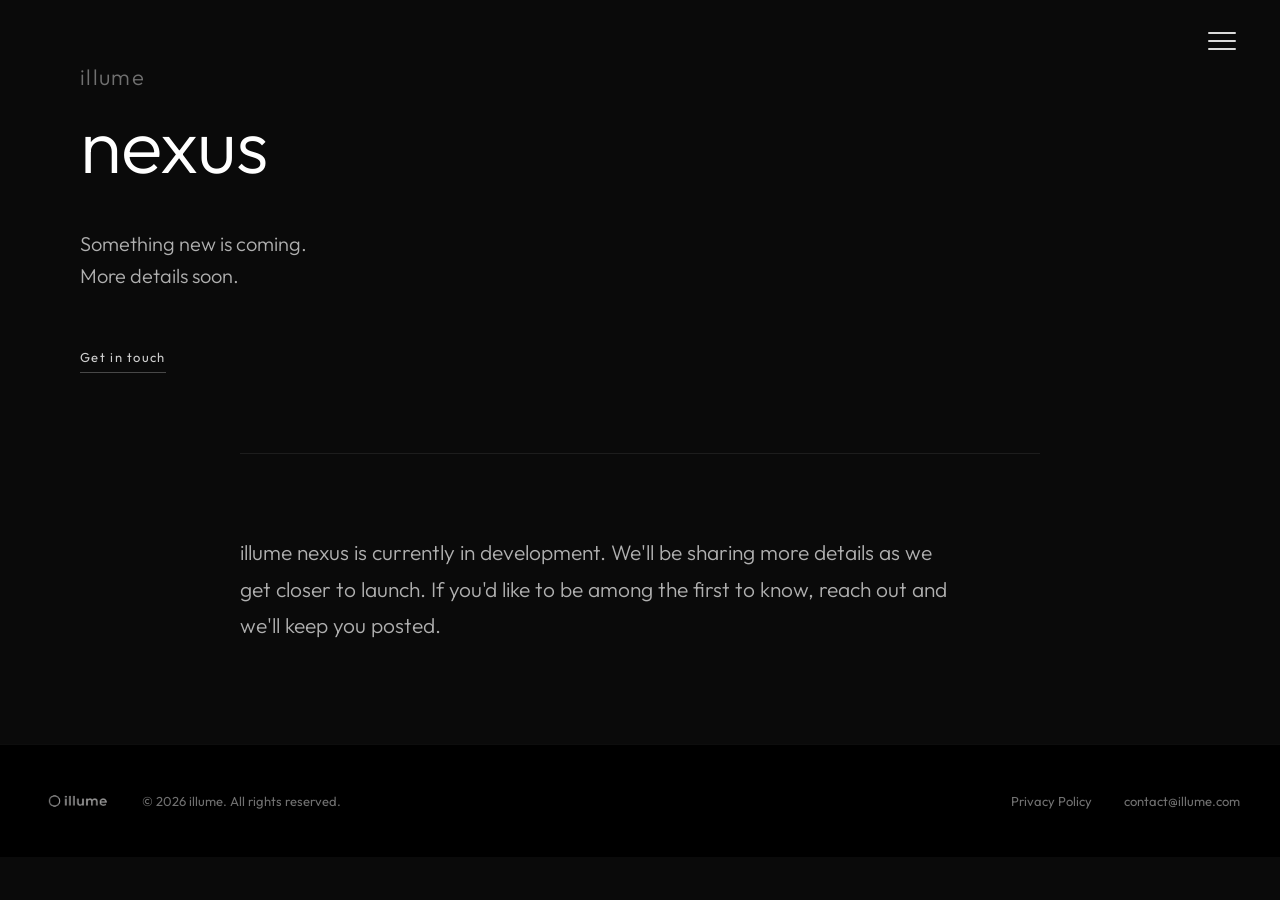
==== nexus.html @ a53962c6 "update Co-authored-by: Copilot <copilot@github.com>" ====
<!DOCTYPE html>
<html lang="en">
<head>
    <meta charset="UTF-8">
    <meta name="viewport" content="width=device-width, initial-scale=1.0">
    <title>illume nexus — Coming Soon</title>
    <link rel="preconnect" href="https://fonts.googleapis.com">
    <link rel="preconnect" href="https://fonts.gstatic.com" crossorigin>
    <link href="https://fonts.googleapis.com/css2?family=Outfit:wght@300;400;500;600;700;800&display=swap" rel="stylesheet">
    <link rel="stylesheet" href="styles.css">
</head>
<body>

    <!-- Navigation -->
    <nav class="navbar">
        <button class="hamburger" id="hamburger" aria-label="Open menu">
            <span></span>
            <span></span>
            <span></span>
        </button>
    </nav>
    <div class="nav-overlay" id="navOverlay">
        <button class="nav-close" id="navClose" aria-label="Close menu">✕</button>
        <ul class="nav-overlay-menu">
            <li><a href="index.html" class="nav-overlay-link">Home</a></li>
            <li><a href="reach.html" class="nav-overlay-link">Reach</a></li>
            <li><a href="nexus.html" class="nav-overlay-link">Nexus</a></li>
            <li><a href="research.html" class="nav-overlay-link">Research</a></li>
            <li><a href="mailto:contact@illume.com" class="nav-overlay-link">Contact</a></li>
        </ul>
    </div>

    <!-- Hero -->
    <section class="rp-hero">
        <div class="rp-hero-content">
            <a href="index.html" class="rp-eyebrow">illume</a>
            <h1 class="rp-title">nexus</h1>
            <p class="rp-tagline">Something new is coming.<br>More details soon.</p>
            <a href="mailto:contact@illume.com" class="rp-btn">Get in touch</a>
        </div>
    </section>

    <!-- Coming Soon -->
    <section class="rp-section">
        <div class="rp-container">
            <hr class="rp-rule">
            <p class="rp-intro">illume nexus is currently in development. We'll be sharing more details as we get closer to launch. If you'd like to be among the first to know, reach out and we'll keep you posted.</p>
        </div>
    </section>

    <!-- Footer -->
    <footer class="footer">
        <div class="footer-inner">
            <div class="footer-left">
                <img src="logo-transparent.png" alt="illume" class="footer-logo-img">
                <p class="footer-copy">&copy; 2026 illume. All rights reserved.</p>
            </div>
            <div class="footer-right">
                <a href="privacy.html" class="footer-contact">Privacy Policy</a>
                <a href="mailto:contact@illume.com" class="footer-contact">contact@illume.com</a>
            </div>
        </div>
    </footer>

    <script src="script.js"></script>
</body>
</html>
---- styles.css ----
/* Reset and Base Styles */
* {
    margin: 0;
    padding: 0;
    box-sizing: border-box;
}

:root {
    --primary-color: #5555FF;
    --secondary-color: #4040DD;
    --accent-gradient: linear-gradient(135deg, #6B6BFF 0%, #5555FF 50%, #4040DD 100%);
    --bg-dark: #0a0a0a;
    --bg-darker: #000000;
    --bg-card: #1a1a1a;
    --text-primary: #ffffff;
    --text-secondary: #b0b0b0;
    --text-muted: #707070;
}

html {
    scroll-behavior: smooth;
}

body {
    font-family: 'Outfit', -apple-system, BlinkMacSystemFont, 'Segoe UI', sans-serif;
    background-color: var(--bg-dark);
    color: var(--text-primary);
    line-height: 1.6;
    overflow-x: hidden;
}

.container {
    max-width: 1200px;
    margin: 0 auto;
    padding: 0 20px;
}

/* Navigation */
.navbar {
    position: fixed;
    top: 0;
    right: 0;
    z-index: 1000;
    padding: 28px 40px;
}

.hamburger {
    background: none;
    border: none;
    cursor: pointer;
    display: flex;
    flex-direction: column;
    gap: 6px;
    padding: 4px;
}

.hamburger span {
    display: block;
    width: 28px;
    height: 2px;
    background: rgba(255, 255, 255, 0.85);
    transition: all 0.3s;
    border-radius: 2px;
}

.hamburger:hover span {
    background: white;
}

.nav-overlay {
    position: fixed;
    top: 0;
    right: -340px;
    width: 320px;
    height: 100vh;
    background: rgba(8, 8, 8, 0.97);
    backdrop-filter: blur(20px);
    z-index: 1001;
    transition: right 0.4s cubic-bezier(0.4, 0, 0.2, 1);
    padding: 80px 50px;
    border-left: 1px solid rgba(255, 255, 255, 0.07);
}

.nav-overlay.open {
    right: 0;
}

.nav-close {
    position: absolute;
    top: 28px;
    right: 38px;
    background: none;
    border: none;
    color: rgba(255, 255, 255, 0.65);
    font-size: 20px;
    cursor: pointer;
    transition: color 0.3s;
    line-height: 1;
}

.nav-close:hover {
    color: white;
}

.nav-overlay-menu {
    list-style: none;
    display: flex;
    flex-direction: column;
    gap: 28px;
}

.nav-overlay-link {
    color: rgba(255, 255, 255, 0.6);
    text-decoration: none;
    font-size: 22px;
    font-weight: 500;
    letter-spacing: -0.3px;
    transition: color 0.3s;
}

.nav-overlay-link:hover {
    color: white;
}

/* Buttons */
.btn-primary, .btn-secondary, .btn-outline {
    padding: 12px 28px;
    border-radius: 8px;
    text-decoration: none;
    font-weight: 600;
    transition: all 0.3s;
    display: inline-block;
    cursor: pointer;
}

.btn-primary {
    background: var(--accent-gradient);
    color: white;
    border: none;
}

.btn-primary:hover {
    transform: translateY(-2px);
    box-shadow: 0 10px 30px rgba(85, 85, 255, 0.3);
}

.btn-secondary {
    background: white;
    color: var(--bg-dark);
    border: none;
}

.btn-secondary:hover {
    transform: translateY(-2px);
    box-shadow: 0 10px 30px rgba(255, 255, 255, 0.2);
}

.btn-outline {
    background: transparent;
    color: var(--text-primary);
    border: 2px solid rgba(255, 255, 255, 0.2);
}

.btn-outline:hover {
    border-color: var(--primary-color);
    background: rgba(85, 85, 255, 0.1);
}

.btn-primary.large, .btn-outline.large {
    padding: 16px 40px;
    font-size: 18px;
}

/* Hero Section */
.hero {
    position: relative;
    height: 100vh;
    display: flex;
    align-items: center;
    justify-content: center;
    overflow: hidden;
}

.hero-video {
    position: absolute;
    top: 0;
    left: 0;
    width: 100%;
    height: 100%;
    object-fit: cover;
    z-index: 0;
    transition: opacity 0.8s ease;
}

.hero-video-standby {
    opacity: 0;
}

.hero-video-overlay {
    position: absolute;
    top: 0;
    left: 0;
    width: 100%;
    height: 100%;
    background: rgba(10, 10, 10, 0.3);
    z-index: 1;
}

.hero-center {
    display: flex;
    flex-direction: column;
    align-items: center;
    gap: 100px;
    position: relative;
    z-index: 2;
}

.hero-logo {
    height: 90px;
    width: auto;
}

.hero-links {
    display: flex;
    gap: 52px;
    align-items: center;
}

.hero-link {
    color: rgba(255, 255, 255, 0.55);
    text-decoration: none;
    font-size: 16px;
    font-weight: 300;
    letter-spacing: 0.14em;
    transition: color 0.3s;
}

.hero-link:hover {
    color: rgba(255, 255, 255, 0.95);
}



/* Footer */
.footer {
    background: var(--bg-darker);
    padding: 40px;
    border-top: 1px solid rgba(255, 255, 255, 0.05);
}

.footer-inner {
    max-width: 1200px;
    margin: 0 auto;
    display: flex;
    align-items: center;
    justify-content: space-between;
}

.footer-left {
    display: flex;
    align-items: center;
    gap: 24px;
}

.footer-logo-img {
    height: 32px;
    width: auto;
    opacity: 0.6;
}

.footer-right {
    display: flex;
    align-items: center;
    gap: 32px;
}

.footer-copy {
    color: var(--text-muted);
    font-size: 13px;
}

.footer-contact {
    color: var(--text-muted);
    text-decoration: none;
    font-size: 13px;
    transition: color 0.3s;
}

.footer-contact:hover {
    color: var(--text-primary);
}

/* Responsive Design */
@media (max-width: 768px) {
    .navbar {
        padding: 20px 25px;
    }

    .hero-logo {
        height: 65px;
    }

    .hero-links {
        gap: 32px;
    }

    .footer-left {
        flex-direction: column;
        gap: 10px;
        text-align: center;
    }

    .footer-inner {
        flex-direction: column;
        gap: 20px;
        text-align: center;
    }

    .footer-right {
        flex-direction: column;
        gap: 10px;
    }
}

/* ─── Reach Page ─────────────────────────────────────── */

.rp-hero {
    display: flex;
    flex-direction: column;
    justify-content: center;
    padding: 60px 80px 80px;
    position: relative;
    background: var(--bg-dark);
}

.rp-back {
    position: absolute;
    top: 44px;
    left: 80px;
    color: var(--text-muted);
    text-decoration: none;
    font-size: 13px;
    letter-spacing: 0.08em;
    font-weight: 400;
    transition: color 0.3s;
}

.rp-back:hover { color: white; }

.rp-eyebrow {
    display: block;
    font-size: 22px;
    color: var(--text-muted);
    letter-spacing: 0.06em;
    font-weight: 300;
    margin-bottom: 12px;
    text-decoration: none;
    transition: color 0.3s;
}

.rp-eyebrow:hover {
    color: white;
}

.rp-title {
    font-size: clamp(48px, 6vw, 80px);
    font-weight: 300;
    letter-spacing: -1px;
    line-height: 1;
    color: white;
    margin-bottom: 44px;
}

.rp-tagline {
    font-size: 20px;
    color: var(--text-secondary);
    font-weight: 300;
    line-height: 1.6;
    max-width: 500px;
    margin-bottom: 52px;
}

.rp-btn {
    display: inline-block;
    color: rgba(255, 255, 255, 0.8);
    text-decoration: none;
    font-size: 13px;
    letter-spacing: 0.1em;
    font-weight: 400;
    border-bottom: 1px solid rgba(255, 255, 255, 0.25);
    padding-bottom: 4px;
    transition: color 0.3s, border-color 0.3s;
}

.rp-btn:hover {
    color: white;
    border-color: white;
}

.rp-container {
    max-width: 960px;
    margin: 0 auto;
    padding: 0 80px;
}

.rp-container--wide {
    max-width: none;
    padding: 0 80px;
}

.rp-section {
    padding: 0 0 100px;
    background: var(--bg-dark);
}

.rp-rule {
    border: none;
    border-top: 1px solid rgba(255, 255, 255, 0.08);
    margin: 0 0 80px;
}

.rp-label {
    font-size: 11px;
    text-transform: uppercase;
    letter-spacing: 0.2em;
    color: var(--text-muted);
    font-weight: 500;
    margin-bottom: 52px;
}

.rp-intro {
    font-size: 21px;
    color: var(--text-secondary);
    line-height: 1.75;
    font-weight: 300;
    max-width: 720px;
}

.rp-icon {
    width: 36px;
    height: 36px;
    display: flex;
    align-items: center;
    justify-content: center;
    margin-bottom: 18px;
    color: rgba(255,255,255,0.38);
}

.rp-features {
    display: grid;
    grid-template-columns: 1fr 1fr;
    gap: 16px 24px;
}

.rp-feature {
    padding: 28px;
    border-radius: 10px;
    border: 1px solid rgba(255,255,255,0.06);
    transition: background 0.3s ease, border-color 0.3s ease, box-shadow 0.3s ease;
}

.rp-feature:hover {
    background: rgba(255,255,255,0.04);
    border-color: rgba(255,255,255,0.1);
    box-shadow: 0 0 48px rgba(255,255,255,0.05), 0 8px 24px rgba(0,0,0,0.2);
}

.rp-feature h3 {
    font-size: 17px;
    font-weight: 600;
    color: white;
    margin-bottom: 12px;
    letter-spacing: -0.2px;
}

.rp-feature p {
    font-size: 15px;
    color: var(--text-secondary);
    line-height: 1.75;
    font-weight: 300;
}

.rp-steps {
    display: flex;
    flex-direction: column;
    gap: 10px;
}

.rp-step {
    display: flex;
    gap: 44px;
    align-items: flex-start;
    padding: 28px 32px;
    border-radius: 10px;
    border: 1px solid rgba(255,255,255,0.06);
    transition: background 0.3s ease, border-color 0.3s ease, box-shadow 0.3s ease;
}

.rp-step:hover {
    background: rgba(255,255,255,0.04);
    border-color: rgba(255,255,255,0.1);
    box-shadow: 0 0 48px rgba(255,255,255,0.05), 0 8px 24px rgba(0,0,0,0.2);
}

.rp-step-num {
    font-size: 12px;
    color: var(--text-muted);
    font-weight: 500;
    letter-spacing: 0.05em;
    min-width: 28px;
    padding-top: 3px;
}

.rp-step-body h3 {
    font-size: 17px;
    font-weight: 600;
    color: white;
    margin-bottom: 10px;
    letter-spacing: -0.2px;
}

.rp-step-body p {
    font-size: 15px;
    color: var(--text-secondary);
    line-height: 1.75;
    font-weight: 300;
}

.rp-split {
    display: grid;
    grid-template-columns: 1fr 1fr;
    gap: 0;
    align-items: start;
}

.rp-split-col:first-child {
    padding-right: 48px;
    border-right: 1px solid rgba(255,255,255,0.08);
}

.rp-split-col:last-child {
    padding-left: 48px;
}

.rp-split-col .rp-features {
    grid-template-columns: 1fr;
}

.rp-pricing {
    display: flex;
    flex-direction: column;
    margin-bottom: 28px;
}

.rp-plan {
    display: grid;
    grid-template-columns: 160px 1fr 110px;
    gap: 32px;
    align-items: center;
    padding: 28px 0;
    border-bottom: 1px solid rgba(255, 255, 255, 0.06);
}

.rp-plan:first-child {
    border-top: 1px solid rgba(255, 255, 255, 0.06);
}

.rp-plan-name {
    font-size: 16px;
    font-weight: 600;
    color: white;
}

.rp-plan-detail {
    font-size: 14px;
    color: var(--text-muted);
    font-weight: 300;
    line-height: 1.6;
}

.rp-plan-price {
    font-size: 18px;
    font-weight: 600;
    color: white;
    text-align: right;
}

.rp-plan-price span {
    font-size: 13px;
    font-weight: 300;
    color: var(--text-muted);
}

.rp-pricing-note {
    font-size: 13px;
    color: var(--text-muted);
    font-weight: 300;
}

.rp-cta-section {
    padding-bottom: 140px;
}

.rp-cta h2 {
    font-size: clamp(32px, 4vw, 48px);
    font-weight: 300;
    letter-spacing: -0.5px;
    color: white;
    margin-bottom: 40px;
    line-height: 1.1;
}

@media (max-width: 768px) {
    .rp-hero { padding: 80px 32px 60px; }
    .rp-back { left: 32px; }
    .rp-title { letter-spacing: -2px; }
    .rp-container { padding: 0 32px; }
    .rp-features { grid-template-columns: 1fr; gap: 12px; }
    .rp-split { grid-template-columns: 1fr; }
    .rp-split-col:first-child { padding-right: 0; border-right: none; border-bottom: 1px solid rgba(255,255,255,0.08); padding-bottom: 48px; margin-bottom: 48px; }
    .rp-split-col:last-child { padding-left: 0; }
    .rp-plan { grid-template-columns: 1fr; gap: 6px; }
    .rp-plan-price { text-align: left; }
}

/* ─── Privacy Policy Page ────────────────────────────── */

.pp-container {
    max-width: 720px;
}

.pp-block {
    margin-bottom: 64px;
}

.pp-lead {
    font-size: 19px;
    color: var(--text-secondary);
    line-height: 1.75;
    font-weight: 300;
}

.pp-subhead {
    font-size: 14px;
    font-weight: 600;
    color: white;
    letter-spacing: -0.1px;
    margin: 32px 0 12px;
}

.pp-text {
    font-size: 15px;
    color: var(--text-secondary);
    line-height: 1.8;
    font-weight: 300;
    margin-bottom: 16px;
}

.pp-text strong {
    color: white;
    font-weight: 500;
}

.pp-list {
    list-style: none;
    display: flex;
    flex-direction: column;
    gap: 10px;
    margin-top: 16px;
}

.pp-list li {
    font-size: 15px;
    color: var(--text-secondary);
    line-height: 1.75;
    font-weight: 300;
    padding-left: 20px;
    position: relative;
}

.pp-list li::before {
    content: '—';
    position: absolute;
    left: 0;
    color: var(--text-muted);
    font-size: 13px;
}

.pp-link {
    color: rgba(255, 255, 255, 0.6);
    text-decoration: none;
    border-bottom: 1px solid rgba(255, 255, 255, 0.2);
    padding-bottom: 1px;
    transition: color 0.3s, border-color 0.3s;
}

.pp-link:hover {
    color: white;
    border-color: white;
}
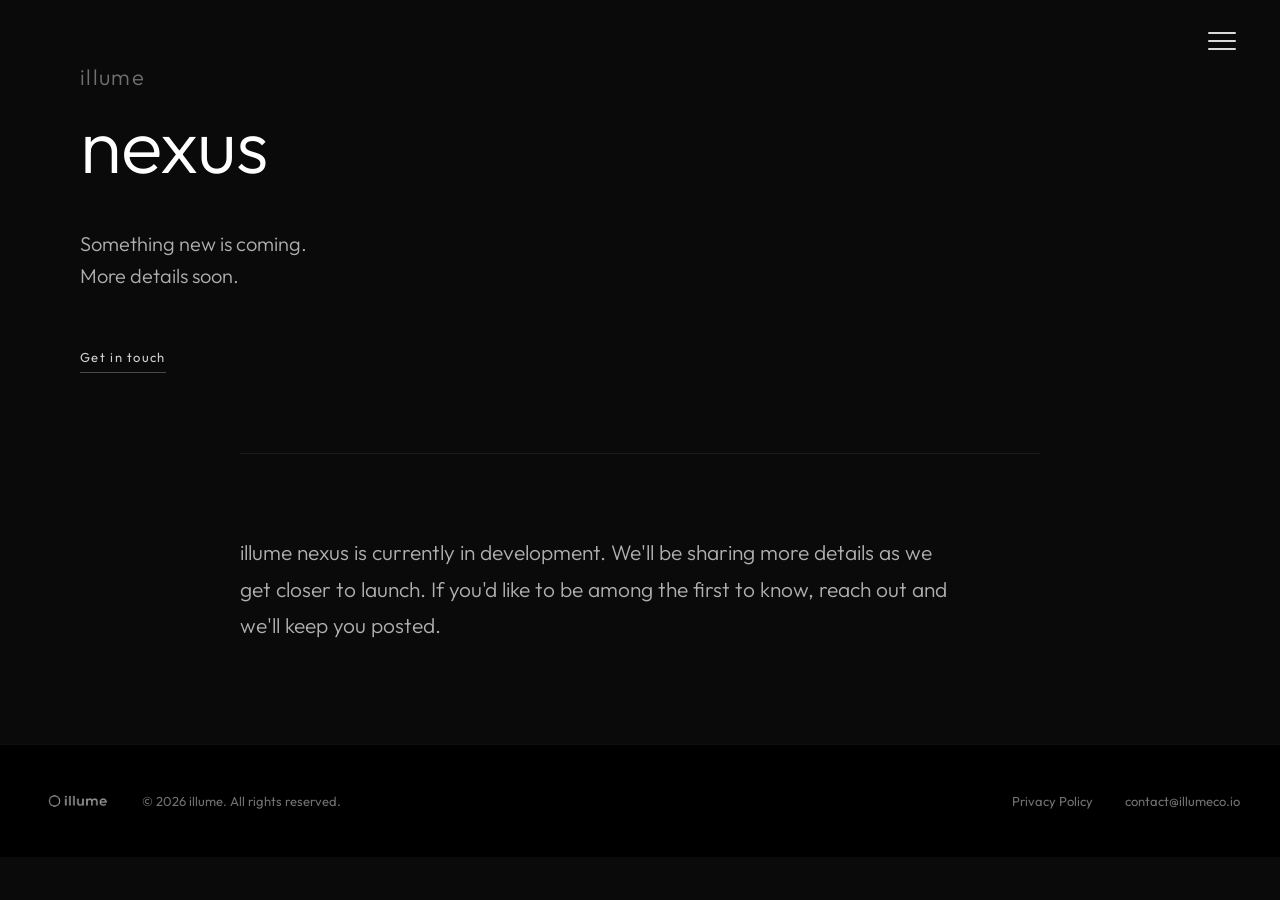
==== commit e63bc848: "varoius updates" ====
--- a/nexus.html
+++ b/nexus.html
@@ -8,6 +8,7 @@
     <link rel="preconnect" href="https://fonts.gstatic.com" crossorigin>
     <link href="https://fonts.googleapis.com/css2?family=Outfit:wght@300;400;500;600;700;800&display=swap" rel="stylesheet">
     <link rel="stylesheet" href="styles.css">
+    <link rel="icon" type="image/png" href="Ellipse.png">
 </head>
 <body>
 
@@ -23,10 +24,10 @@
         <button class="nav-close" id="navClose" aria-label="Close menu">✕</button>
         <ul class="nav-overlay-menu">
             <li><a href="index.html" class="nav-overlay-link">Home</a></li>
+            <li><a href="presence.html" class="nav-overlay-link">Presence</a></li>
             <li><a href="reach.html" class="nav-overlay-link">Reach</a></li>
-            <li><a href="nexus.html" class="nav-overlay-link">Nexus</a></li>
             <li><a href="research.html" class="nav-overlay-link">Research</a></li>
-            <li><a href="mailto:contact@illume.com" class="nav-overlay-link">Contact</a></li>
+            <li><a href="mailto:contact@illumeco.io" class="nav-overlay-link">Contact</a></li>
         </ul>
     </div>
 
@@ -36,7 +37,7 @@
             <a href="index.html" class="rp-eyebrow">illume</a>
             <h1 class="rp-title">nexus</h1>
             <p class="rp-tagline">Something new is coming.<br>More details soon.</p>
-            <a href="mailto:contact@illume.com" class="rp-btn">Get in touch</a>
+            <a href="mailto:contact@illumeco.io" class="rp-btn">Get in touch</a>
         </div>
     </section>
 
@@ -57,7 +58,7 @@
             </div>
             <div class="footer-right">
                 <a href="privacy.html" class="footer-contact">Privacy Policy</a>
-                <a href="mailto:contact@illume.com" class="footer-contact">contact@illume.com</a>
+                <a href="mailto:contact@illumeco.io" class="footer-contact">contact@illumeco.io</a>
             </div>
         </div>
     </footer>
--- a/styles.css
+++ b/styles.css
@@ -174,7 +174,7 @@
 /* Hero Section */
 .hero {
     position: relative;
-    height: 100vh;
+    height: 80vh;
     display: flex;
     align-items: center;
     justify-content: center;
@@ -319,6 +319,154 @@
     .footer-right {
         flex-direction: column;
         gap: 10px;
+    }
+}
+
+/* ─── Homepage Product Panels ─────────────────────────── */
+
+.hp-panel {
+    padding: 100px 80px;
+}
+
+.hp-panel--light {
+    background: #ffffff;
+}
+
+.hp-panel--dark {
+    background: var(--bg-darker);
+}
+
+.hp-panel-inner {
+    max-width: 860px;
+    margin: 0 auto;
+}
+
+.hp-title {
+    font-size: clamp(48px, 6vw, 80px);
+    font-weight: 300;
+    letter-spacing: -1px;
+    line-height: 1;
+    margin-bottom: 28px;
+}
+
+.hp-panel--light .hp-title {
+    color: #0a0a0a;
+}
+
+.hp-panel--dark .hp-title {
+    color: #ffffff;
+}
+
+.hp-tagline {
+    font-size: 20px;
+    font-weight: 300;
+    line-height: 1.65;
+    max-width: 540px;
+    margin-bottom: 48px;
+}
+
+.hp-panel--light .hp-tagline {
+    color: #444444;
+}
+
+.hp-panel--dark .hp-tagline {
+    color: var(--text-secondary);
+}
+
+.hp-features {
+    display: grid;
+    grid-template-columns: 1fr 1fr;
+    gap: 16px;
+    max-width: 560px;
+    margin-bottom: 52px;
+}
+
+.hp-feature {
+    padding: 24px;
+    border-radius: 10px;
+    transition: background 0.3s ease, border-color 0.3s ease;
+}
+
+.hp-panel--light .hp-feature {
+    border: 1px solid rgba(0, 0, 0, 0.08);
+}
+
+.hp-panel--light .hp-feature:hover {
+    background: rgba(0, 0, 0, 0.02);
+    border-color: rgba(0, 0, 0, 0.14);
+}
+
+.hp-feature-icon {
+    width: 28px;
+    height: 28px;
+    display: flex;
+    align-items: center;
+    justify-content: center;
+    margin-bottom: 14px;
+}
+
+.hp-panel--light .hp-feature-icon {
+    color: rgba(0, 0, 0, 0.3);
+}
+
+.hp-feature h3 {
+    font-size: 15px;
+    font-weight: 600;
+    margin-bottom: 8px;
+    letter-spacing: -0.1px;
+}
+
+.hp-panel--light .hp-feature h3 {
+    color: #0a0a0a;
+}
+
+.hp-feature p {
+    font-size: 14px;
+    font-weight: 300;
+    line-height: 1.7;
+}
+
+.hp-panel--light .hp-feature p {
+    color: #555555;
+}
+
+.hp-btn {
+    display: inline-block;
+    text-decoration: none;
+    font-size: 13px;
+    letter-spacing: 0.1em;
+    font-weight: 400;
+    padding-bottom: 4px;
+    transition: color 0.3s, border-color 0.3s;
+}
+
+.hp-panel--light .hp-btn {
+    color: rgba(0, 0, 0, 0.5);
+    border-bottom: 1px solid rgba(0, 0, 0, 0.18);
+}
+
+.hp-panel--light .hp-btn:hover {
+    color: #0a0a0a;
+    border-color: #0a0a0a;
+}
+
+.hp-panel--dark .hp-btn {
+    color: rgba(255, 255, 255, 0.75);
+    border-bottom: 1px solid rgba(255, 255, 255, 0.2);
+}
+
+.hp-panel--dark .hp-btn:hover {
+    color: #ffffff;
+    border-color: #ffffff;
+}
+
+@media (max-width: 768px) {
+    .hp-panel {
+        padding: 72px 32px;
+    }
+
+    .hp-features {
+        grid-template-columns: 1fr;
     }
 }
 
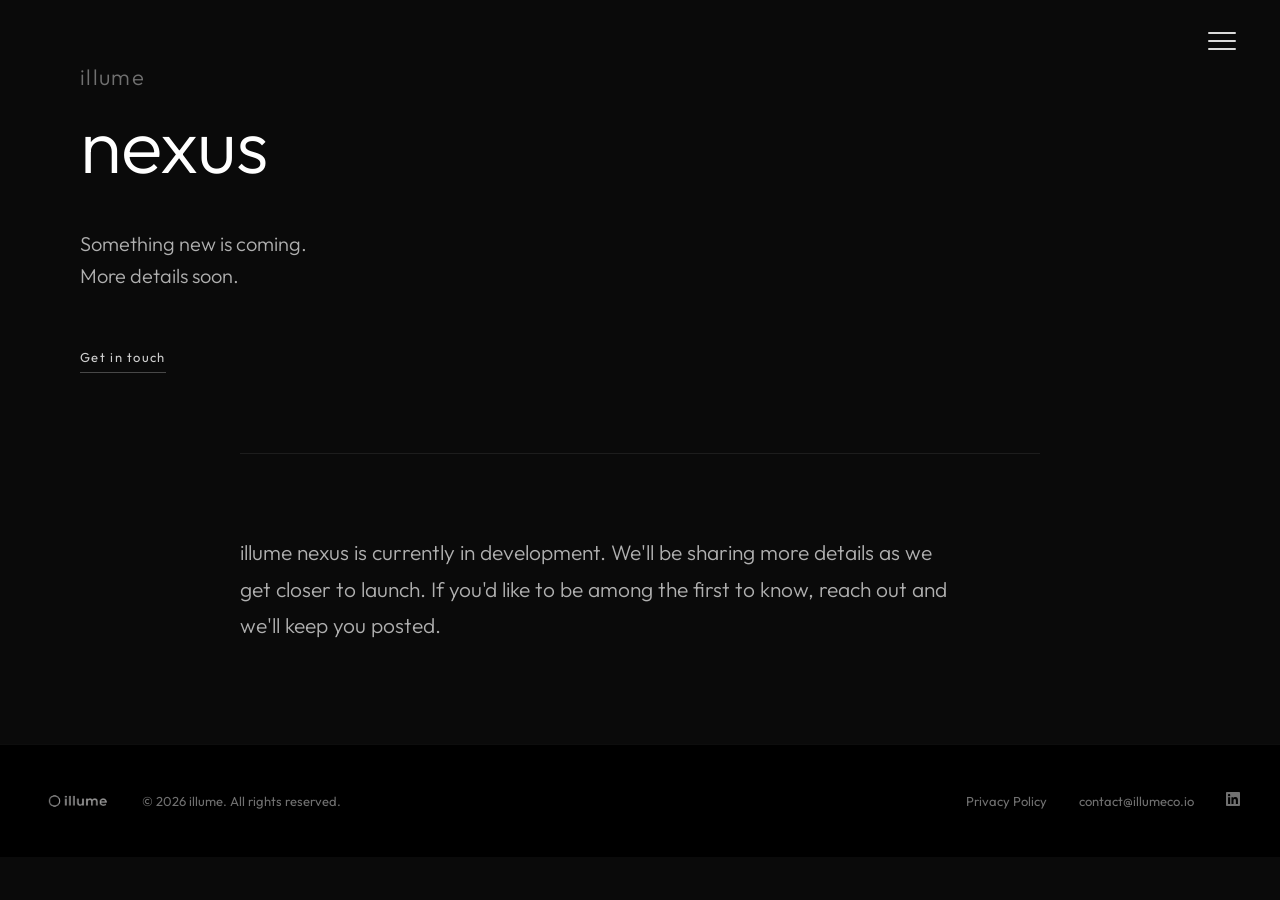
==== commit 0218930e: "homepage sections: 3 cards each, title size tuned, LinkedIn footer, alternating light/dark theme acr" ====
--- a/nexus.html
+++ b/nexus.html
@@ -23,11 +23,11 @@
     <div class="nav-overlay" id="navOverlay">
         <button class="nav-close" id="navClose" aria-label="Close menu">✕</button>
         <ul class="nav-overlay-menu">
-            <li><a href="index.html" class="nav-overlay-link">Home</a></li>
-            <li><a href="presence.html" class="nav-overlay-link">Presence</a></li>
-            <li><a href="reach.html" class="nav-overlay-link">Reach</a></li>
-            <li><a href="research.html" class="nav-overlay-link">Research</a></li>
-            <li><a href="mailto:contact@illumeco.io" class="nav-overlay-link">Contact</a></li>
+            <li><a href="index.html" class="nav-overlay-link">home</a></li>
+            <li><a href="presence.html" class="nav-overlay-link">presence</a></li>
+            <li><a href="reach.html" class="nav-overlay-link">reach</a></li>
+            <li><a href="research.html" class="nav-overlay-link">research</a></li>
+            <li><a href="mailto:contact@illumeco.io" class="nav-overlay-link">contact</a></li>
         </ul>
     </div>
 
@@ -59,6 +59,9 @@
             <div class="footer-right">
                 <a href="privacy.html" class="footer-contact">Privacy Policy</a>
                 <a href="mailto:contact@illumeco.io" class="footer-contact">contact@illumeco.io</a>
+                <a href="https://www.linkedin.com/company/illumeco" target="_blank" rel="noopener" class="footer-contact" aria-label="LinkedIn">
+                    <svg width="14" height="14" viewBox="0 0 24 24" fill="currentColor" xmlns="http://www.w3.org/2000/svg"><path d="M20.447 20.452h-3.554v-5.569c0-1.328-.027-3.037-1.852-3.037-1.853 0-2.136 1.445-2.136 2.939v5.667H9.351V9h3.414v1.561h.046c.477-.9 1.637-1.85 3.37-1.85 3.601 0 4.267 2.37 4.267 5.455v6.286zM5.337 7.433c-1.144 0-2.063-.926-2.063-2.065 0-1.138.92-2.063 2.063-2.063 1.14 0 2.064.925 2.064 2.063 0 1.139-.925 2.065-2.064 2.065zm1.782 13.019H3.555V9h3.564v11.452zM22.225 0H1.771C.792 0 0 .774 0 1.729v20.542C0 23.227.792 24 1.771 24h20.451C23.2 24 24 23.227 24 22.271V1.729C24 .774 23.2 0 22.222 0h.003z"/></svg>
+                </a>
             </div>
         </div>
     </footer>
--- a/styles.css
+++ b/styles.css
@@ -174,7 +174,7 @@
 /* Hero Section */
 .hero {
     position: relative;
-    height: 80vh;
+    height: 100vh;
     display: flex;
     align-items: center;
     justify-content: center;
@@ -329,7 +329,7 @@
 }
 
 .hp-panel--light {
-    background: #ffffff;
+    background: #f2f1ef;
 }
 
 .hp-panel--dark {
@@ -342,11 +342,11 @@
 }
 
 .hp-title {
-    font-size: clamp(48px, 6vw, 80px);
-    font-weight: 300;
-    letter-spacing: -1px;
+    font-size: clamp(26px, 3vw, 38px);
+    font-weight: 300;
+    letter-spacing: -0.3px;
     line-height: 1;
-    margin-bottom: 28px;
+    margin-bottom: 20px;
 }
 
 .hp-panel--light .hp-title {
@@ -375,9 +375,8 @@
 
 .hp-features {
     display: grid;
-    grid-template-columns: 1fr 1fr;
+    grid-template-columns: repeat(3, 1fr);
     gap: 16px;
-    max-width: 560px;
     margin-bottom: 52px;
 }
 
@@ -428,6 +427,28 @@
 
 .hp-panel--light .hp-feature p {
     color: #555555;
+}
+
+.hp-panel--dark .hp-feature {
+    border: 1px solid rgba(255, 255, 255, 0.06);
+    transition: background 0.3s ease, border-color 0.3s ease;
+}
+
+.hp-panel--dark .hp-feature:hover {
+    background: rgba(255, 255, 255, 0.04);
+    border-color: rgba(255, 255, 255, 0.1);
+}
+
+.hp-panel--dark .hp-feature-icon {
+    color: rgba(255, 255, 255, 0.35);
+}
+
+.hp-panel--dark .hp-feature h3 {
+    color: #ffffff;
+}
+
+.hp-panel--dark .hp-feature p {
+    color: var(--text-secondary);
 }
 
 .hp-btn {
@@ -458,6 +479,12 @@
 .hp-panel--dark .hp-btn:hover {
     color: #ffffff;
     border-color: #ffffff;
+}
+
+@media (max-width: 900px) {
+    .hp-features {
+        grid-template-columns: 1fr 1fr;
+    }
 }
 
 @media (max-width: 768px) {
@@ -552,7 +579,8 @@
 }
 
 .rp-container--wide {
-    max-width: none;
+    max-width: 1200px;
+    margin: 0 auto;
     padding: 0 80px;
 }
 
@@ -846,3 +874,107 @@
     color: white;
     border-color: white;
 }
+
+/* ─── Light Section Variant (product pages) ─────────── */
+
+.rp-section--light {
+    background: #f2f1ef;
+}
+
+.rp-section--light .rp-rule {
+    border-top-color: rgba(0, 0, 0, 0.1);
+}
+
+.rp-section--light .rp-label {
+    color: #999999;
+}
+
+.rp-section--light .rp-intro {
+    color: #333333;
+}
+
+.rp-section--light .rp-icon {
+    color: rgba(0, 0, 0, 0.28);
+}
+
+.rp-section--light .rp-feature {
+    border-color: rgba(0, 0, 0, 0.08);
+}
+
+.rp-section--light .rp-feature:hover {
+    background: rgba(0, 0, 0, 0.03);
+    border-color: rgba(0, 0, 0, 0.14);
+    box-shadow: 0 0 48px rgba(0, 0, 0, 0.04), 0 8px 24px rgba(0, 0, 0, 0.06);
+}
+
+.rp-section--light .rp-feature h3 {
+    color: #0a0a0a;
+}
+
+.rp-section--light .rp-feature p {
+    color: #555555;
+}
+
+.rp-section--light .rp-step {
+    border-color: rgba(0, 0, 0, 0.08);
+}
+
+.rp-section--light .rp-step:hover {
+    background: rgba(0, 0, 0, 0.03);
+    border-color: rgba(0, 0, 0, 0.14);
+    box-shadow: 0 0 48px rgba(0, 0, 0, 0.04), 0 8px 24px rgba(0, 0, 0, 0.06);
+}
+
+.rp-section--light .rp-step-num {
+    color: #bbbbbb;
+}
+
+.rp-section--light .rp-step-body h3 {
+    color: #0a0a0a;
+}
+
+.rp-section--light .rp-step-body p {
+    color: #555555;
+}
+
+.rp-section--light .rp-split-col:first-child {
+    border-right-color: rgba(0, 0, 0, 0.08);
+}
+
+.rp-section--light .rp-plan {
+    border-color: rgba(0, 0, 0, 0.08);
+}
+
+.rp-section--light .rp-plan-name {
+    color: #0a0a0a;
+}
+
+.rp-section--light .rp-plan-detail {
+    color: #666666;
+}
+
+.rp-section--light .rp-plan-price {
+    color: #0a0a0a;
+}
+
+.rp-section--light .rp-plan-price span {
+    color: #999999;
+}
+
+.rp-section--light .rp-pricing-note {
+    color: #999999;
+}
+
+.rp-section--light .rp-cta h2 {
+    color: #0a0a0a;
+}
+
+.rp-section--light .rp-btn {
+    color: rgba(0, 0, 0, 0.55);
+    border-bottom-color: rgba(0, 0, 0, 0.2);
+}
+
+.rp-section--light .rp-btn:hover {
+    color: #0a0a0a;
+    border-bottom-color: #0a0a0a;
+}
